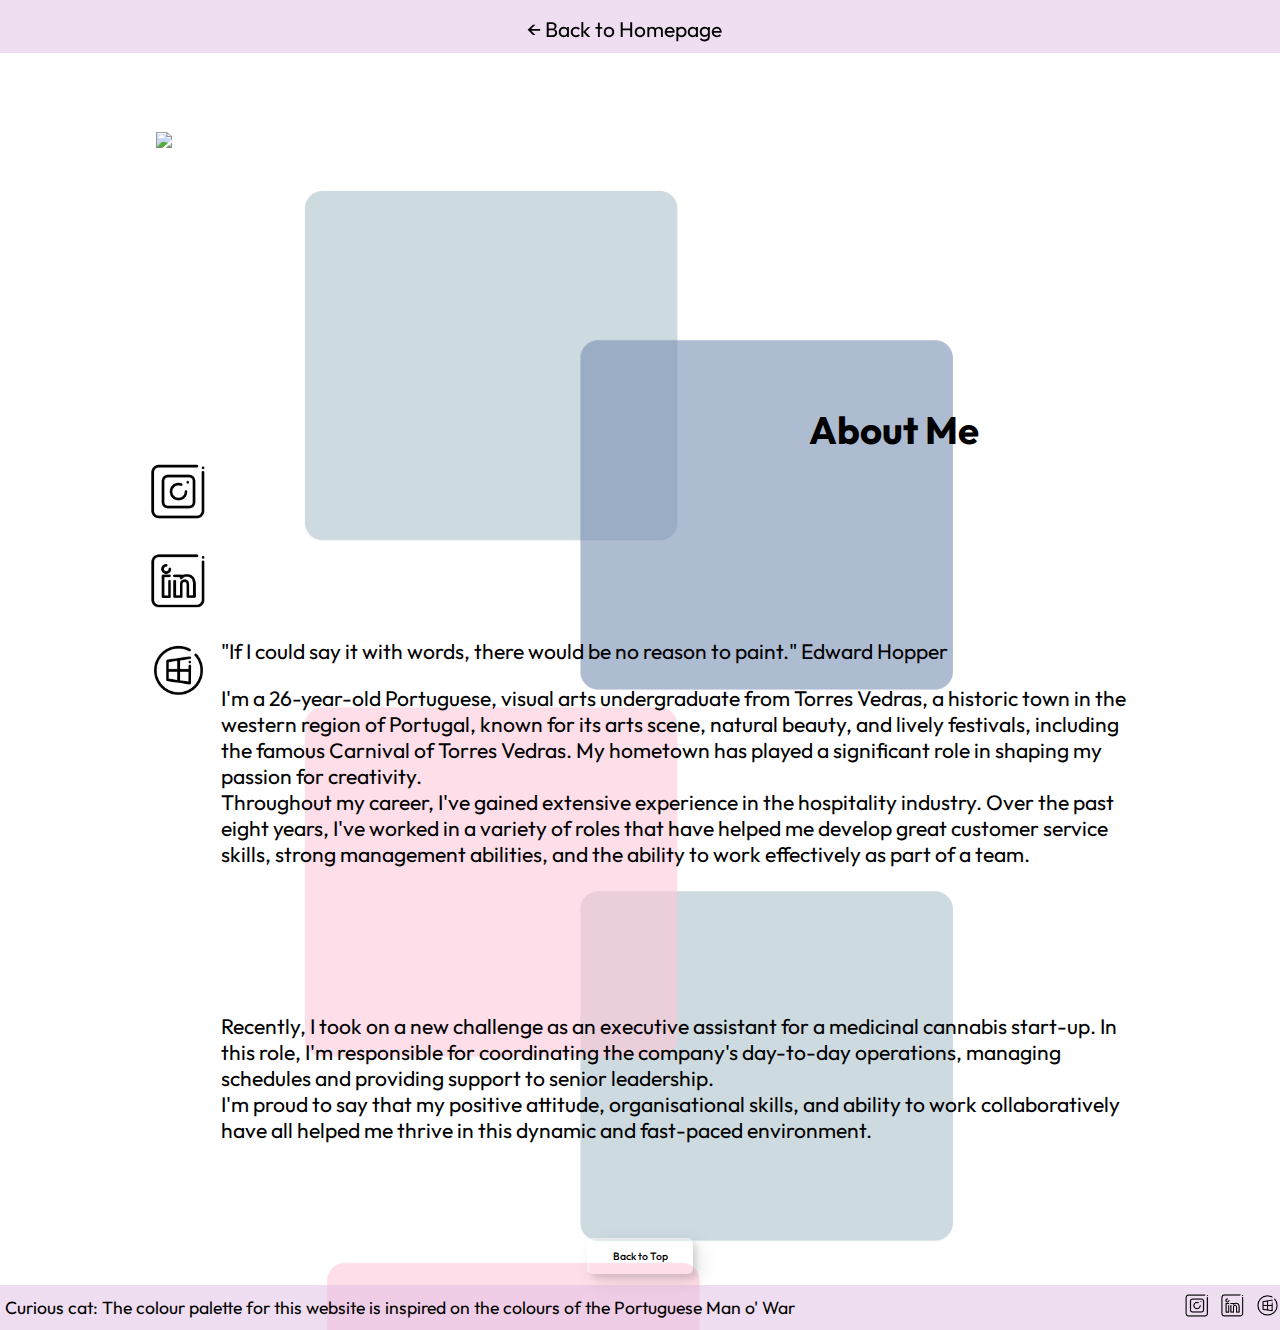
==== src/Pages/About me Page/index.html @ ce76421a "Initial Commit" ====
<!DOCTYPE html>
<html lang="en">
 <head>
    <meta charset="UTF-8">
    <meta http-equiv="X-UA-Compatible" content="IE=edge">
    <meta name="viewport" content="width=auto, initial-scale=1.0">
    <title>About Me-RL</title>
    <link rel="stylesheet" media="print" href="print.css">
    <link rel="stylesheet" href="style.css"/>
    <link rel="preconnect" href="https://fonts.googleapis.com">
    <link rel="preconnect" href="https://fonts.gstatic.com" crossorigin>
    <link href="https://fonts.googleapis.com/css2?family=Girassol&family=Outfit&display=swap" rel="stylesheet">
    <link rel="icon" href="./Assets/5254878_dangerous_invertebrate_jellyfish_marine_medusa_icon.png">
  </head>
 
    <body>

      <!--Header with scrolling Nav-->
  
     <header class="headerLandingPage">
        <nav class="navInsideHeader">
            <a class="aTagScrollToSection" href="/src/Pages/Landing Page/index.html"> &#8592; Back to Homepage</a> 
        </nav>
     </header>

      <!--Begining of Main content-->

     <main class="justifyAllPage">

         <!--Hero Image-->

           <div class="openingSection" id="openingSectionScroll">
           <h1 class="openingTitle">About Me</h1>
            <img class="openingImg" src="./Assets/MePic.png" />
            </div> 

        
         <!--WebDev Section-->
         <a id="WiTSection"></a>
          <section class="WiTSection">
           <main>
             <p>"If I could say it with words, there would be no reason to paint."  Edward Hopper</p> <p> 
              I'm a 26-year-old Portuguese, visual arts undergraduate from Torres Vedras, a historic town in the western region of Portugal,
              known for its arts scene, natural beauty, and lively festivals, including the famous Carnival of Torres Vedras.
              My hometown has played a significant role in shaping my passion for creativity.<br>
              Throughout my career, I've gained extensive experience in the hospitality industry. Over the past eight years, I've worked in a variety of roles that have helped me develop great customer service skills, strong management abilities, and the ability to work effectively as part of a team.
              </p>
            </main>
            <div class="icon-column">
              <a href="https://www.instagram.com/raqui_sl/" target="_blank"><img class="socialImg2" src="./Assets/InstagramIcon.png"/></a>
              <a href="https://www.linkedin.com/in/raquel-tavares-lopes/" target="_blank"><img class="socialImg2" src="./Assets/LinkedinIcon.png"/></a>
              <a href=mailto:raqueltavareslopes@outlook.com><img class="socialImg2" src="./Assets/EmailIcon.png"/></a>
            </div>
          </section>

          <!--WebDev Section-->
         <a id="WiTSection"></a>
         <section class="WiTSection">
          <main class="marg">
            <p>Recently, I took on a new challenge as an executive assistant for a medicinal cannabis start-up.
              In this role, I'm responsible for coordinating the company's day-to-day operations, managing schedules and providing support to senior leadership.
              <br>I'm proud to say that my positive attitude, organisational skills, and ability to work collaboratively have all helped me thrive in this dynamic and fast-paced environment.
              
           </main>
         </section>

         <!--Back to Top Button-->
         <button onclick="scrollToSection('openingSectionScroll')" class="custom-btn">Back to Top</button>
     </main>
    
     <!--Footer-->
     <footer>
        <p>Curious cat: The colour palette for this website is inspired on the colours of the Portuguese Man o' War</p>
        <div class="socials">
          <a href="https://www.instagram.com/raqui_sl/" target="_blank"><img class="socialImg" src="./Assets/InstagramIcon.png"/></a>
          <a href="https://www.linkedin.com/in/raquel-tavares-lopes/" target="_blank"><img class="socialImg" src="./Assets/LinkedinIcon.png"/></a>
          <a href=mailto:raqueltavareslopes@outlook.com><img class="socialImg" src="./Assets/EmailIcon.png"/> </a>
        </div>
     </footer>

     <!--Link JS-->
     <script type="text/javascript" defer src="/src/Pages/Landing Page/script.js"></script>

    </body>
</html>
---- src/Pages/About me Page/style.css ----
body{
  background-image: url(./Assets/Desktop\ -\ 1.png);
  background-size:cover;
  background-repeat: no-repeat;
  background-position: center;
  padding: 0;
  margin:0;
  font-family: 'outfit', sans-serif; 
  font-size:1.65vw; 
}


/*Header and Nav*/

.headerLandingPage{
  position:fixed;
  top:0;
  width: 100%;
  padding: 1em;
  height: 1em;
  background-color:rgb(224, 187, 228, 0.5);
  z-index: 1000;
  display: grid;
  grid-template-columns: repeat(3, auto);
  justify-content: center;
  align-items: center;
  padding: 1rem;
}

.navInsideHeader{
      display: grid;
      grid-template-columns: repeat(3, auto);
      gap: 2rem;
      justify-content: center;
      align-items: center;
    
}

.aTagScrollToSection{
  text-decoration: none;
  cursor:pointer!important;
  color: #000;
}

/*All Pager Grid and Flex*/

.justifyAllPage{
display: grid;
grid-template-columns: repeat(3, 1fr);
grid-gap: 10px;
margin: 0.5em;
display:flex;
flex-direction: column;
align-items: center;
justify-content: center;
float:inline-end;
min-height: 100vh;

}

/*Hero Image and Title*/


.openingSection{
  position:relative;
  width:80%;
  padding:1em;
  display: flex;
  flex-direction: row-reverse;
  align-items: flex-end;
  justify-content: flex-end;
}

.openingTitle{
  font-size: 3vw;
  position: absolute;
  top:70%;
  left:60%;
  z-index: -1;
  margin: 0 0 0 4rem;

}

.openingImg{
  height: 20em;
  margin:10% 20px 0 20px;
 z-index: -2;
 position: relative;
}



/*Design Section*/


.designSection{
  width:80%;
  display:flex;
  flex-direction: row;
  align-items: center;
  justify-content: space-between;
  margin: 0 5% 1em 1em;
}

.designSectionButton{
  height:30em;
}


/*WebDev Section*/

.WiTSection{
  width:80%;
  display:flex;
  flex-direction: row-reverse;
  align-items: center;
  justify-content: space-between;
  margin: 1em 1em 5% 1em;
}

.WiTButton{
  height:30em;
}


/*About Me Section*/


.aboutMeSection{
  width:80%;
  display:flex;
  flex-direction: row;
  align-items: center;
  justify-content: space-between;
  margin: 1em 1em 5% 1em;
}

.aboutMeButton{
  height:30em;
}

/*Back to Top*/

.custom-btn {
width: 10em;
height: 3.5em;
color: black;
border-radius: 5px;
padding: 10px 25px;
font-size: 50%;
font-family: 'outfit', sans-serif; 
font-weight: 500;
background: transparent;
cursor: pointer;
transition: all 0.3s ease;
position: relative;
display: inline-block;
 box-shadow:inset 2px 2px 2px 0px rgba(255,255,255,.5),
 7px 7px 20px 0px rgba(0,0,0,.1),
 4px 4px 5px 0px rgba(0,0,0,.1);
outline: none;
border: none;

}

.custom-btn:before {
height: 0%;
width: 2px;
}

.custom-btn:hover {
box-shadow:  4px 4px 6px 0 rgba(255,255,255,.5),
            -4px -4px 6px 0 rgba(116, 125, 136, .5), 
            inset -4px -4px 6px 0 rgba(255,255,255,.2),
            inset 4px 4px 6px 0 rgba(0, 0, 0, .4); 
}

/*footer*/

footer{
font-size: smaller;
bottom:0;
margin-top:auto;
width:100%;
height: 2em;
padding:5px;
margin:10% 0 0 0;
background-color:rgb(224, 187, 228, 0.5);
display:flex;
flex-direction: row;
align-items: center;
justify-content: space-between;
}
.socialImg2{
  height: 4em;
  transform: translateY(-8em);
  }
.socialImg{
height: 2em;
}
.socials{
display:flex;
justify-content: space-around;
}


/*Media Queries*/

@media only screen and (max-width: 768px) {
  nav {
    flex-direction: column;
    justify-content: center;
    align-items: center;
  }
  nav {
    flex-direction: column;
    align-items: center;
  }
  nav {
    margin: 10px 0;
  }

  body{
      font-size:2.5vw;
  }

  .justifyAllPage {
      grid-template-columns: repeat(2, 1fr);
  }

  .custom-btn{
      display:none;
  }  

  .socialImg2{
    transform: translateY(-5em);
    }

}

.marg{
  margin-left: 4em;
}


 
  
  .icon-column {
    grid-area: "menu";
    display: flex;
    flex-direction: column;
    align-items: flex-start;
    justify-content: flex-start;
  }
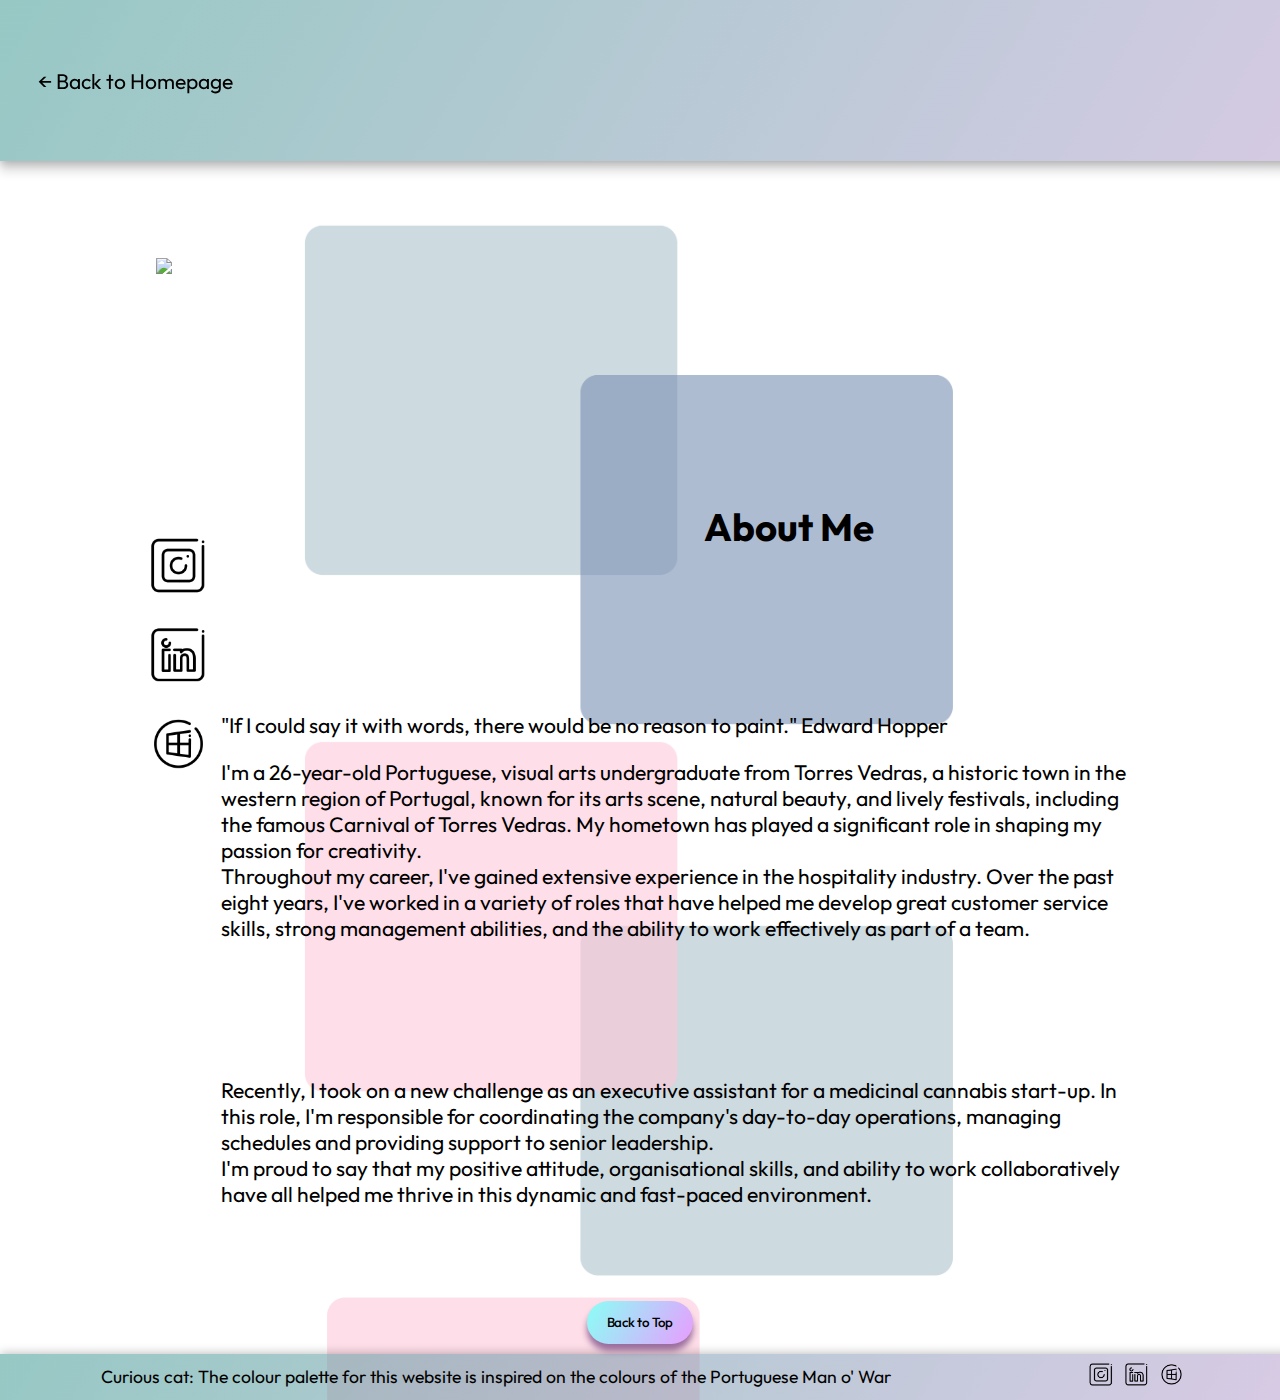
==== commit 5d09c66d: "New Header & Footer" ====
--- a/src/Pages/About me Page/index.html
+++ b/src/Pages/About me Page/index.html
@@ -1,85 +1,98 @@
 <!DOCTYPE html>
 <html lang="en">
- <head>
-    <meta charset="UTF-8">
-    <meta http-equiv="X-UA-Compatible" content="IE=edge">
-    <meta name="viewport" content="width=auto, initial-scale=1.0">
-    <title>About Me-RL</title>
-    <link rel="stylesheet" media="print" href="print.css">
-    <link rel="stylesheet" href="style.css"/>
-    <link rel="preconnect" href="https://fonts.googleapis.com">
-    <link rel="preconnect" href="https://fonts.gstatic.com" crossorigin>
-    <link href="https://fonts.googleapis.com/css2?family=Girassol&family=Outfit&display=swap" rel="stylesheet">
-    <link rel="icon" href="./Assets/5254878_dangerous_invertebrate_jellyfish_marine_medusa_icon.png">
-  </head>
- 
-    <body>
 
-      <!--Header with scrolling Nav-->
-  
-     <header class="headerLandingPage">
-        <nav class="navInsideHeader">
-            <a class="aTagScrollToSection" href="/src/Pages/Landing Page/index.html"> &#8592; Back to Homepage</a> 
-        </nav>
-     </header>
+<head>
+  <meta charset="UTF-8">
+  <meta http-equiv="X-UA-Compatible" content="IE=edge">
+  <meta name="viewport" content="width=auto, initial-scale=1.0">
+  <title>About Me-RL</title>
+  <link rel="stylesheet" media="print" href="print.css">
+  <link rel="stylesheet" href="style.css" />
+  <link rel="preconnect" href="https://fonts.googleapis.com">
+  <link rel="preconnect" href="https://fonts.gstatic.com" crossorigin>
+  <link href="https://fonts.googleapis.com/css2?family=Girassol&family=Outfit&display=swap" rel="stylesheet">
+  <link rel="icon" href="./Assets/5254878_dangerous_invertebrate_jellyfish_marine_medusa_icon.png">
+</head>
 
-      <!--Begining of Main content-->
+<body>
 
-     <main class="justifyAllPage">
+  <!--Header with back home-->
 
-         <!--Hero Image-->
+  <header class="header">
+   
+      <a class="backHome" href="/src/Pages/Landing Page/index.html"> &#8592; Back to Homepage</a>
 
-           <div class="openingSection" id="openingSectionScroll">
-           <h1 class="openingTitle">About Me</h1>
-            <img class="openingImg" src="./Assets/MePic.png" />
-            </div> 
+  </header>
 
-        
-         <!--WebDev Section-->
-         <a id="WiTSection"></a>
-          <section class="WiTSection">
-           <main>
-             <p>"If I could say it with words, there would be no reason to paint."  Edward Hopper</p> <p> 
-              I'm a 26-year-old Portuguese, visual arts undergraduate from Torres Vedras, a historic town in the western region of Portugal,
-              known for its arts scene, natural beauty, and lively festivals, including the famous Carnival of Torres Vedras.
-              My hometown has played a significant role in shaping my passion for creativity.<br>
-              Throughout my career, I've gained extensive experience in the hospitality industry. Over the past eight years, I've worked in a variety of roles that have helped me develop great customer service skills, strong management abilities, and the ability to work effectively as part of a team.
-              </p>
-            </main>
-            <div class="icon-column">
-              <a href="https://www.instagram.com/raqui_sl/" target="_blank"><img class="socialImg2" src="./Assets/InstagramIcon.png"/></a>
-              <a href="https://www.linkedin.com/in/raquel-tavares-lopes/" target="_blank"><img class="socialImg2" src="./Assets/LinkedinIcon.png"/></a>
-              <a href=mailto:raqueltavareslopes@outlook.com><img class="socialImg2" src="./Assets/EmailIcon.png"/></a>
-            </div>
-          </section>
+  <!--Begining of Main content-->
 
-          <!--WebDev Section-->
-         <a id="WiTSection"></a>
-         <section class="WiTSection">
-          <main class="marg">
-            <p>Recently, I took on a new challenge as an executive assistant for a medicinal cannabis start-up.
-              In this role, I'm responsible for coordinating the company's day-to-day operations, managing schedules and providing support to senior leadership.
-              <br>I'm proud to say that my positive attitude, organisational skills, and ability to work collaboratively have all helped me thrive in this dynamic and fast-paced environment.
-              
-           </main>
-         </section>
+  <main class="justifyAllPage">
 
-         <!--Back to Top Button-->
-         <button onclick="scrollToSection('openingSectionScroll')" class="custom-btn">Back to Top</button>
-     </main>
+    <!--Hero Image-->
+
+    <div class="openingSection" id="openingSectionScroll">
+      <h1 class="openingTitle">About Me</h1>
+      <img class="openingImg" src="./Assets/MePic.png" />
+    </div>
+
+
+    <!--First Paragraph-->
     
-     <!--Footer-->
-     <footer>
-        <p>Curious cat: The colour palette for this website is inspired on the colours of the Portuguese Man o' War</p>
-        <div class="socials">
-          <a href="https://www.instagram.com/raqui_sl/" target="_blank"><img class="socialImg" src="./Assets/InstagramIcon.png"/></a>
-          <a href="https://www.linkedin.com/in/raquel-tavares-lopes/" target="_blank"><img class="socialImg" src="./Assets/LinkedinIcon.png"/></a>
-          <a href=mailto:raqueltavareslopes@outlook.com><img class="socialImg" src="./Assets/EmailIcon.png"/> </a>
-        </div>
-     </footer>
+    <section class="thePs">
+      <main>
+        <p>"If I could say it with words, there would be no reason to paint." Edward Hopper</p>
+        <p>
+          I'm a 26-year-old Portuguese, visual arts undergraduate from Torres Vedras, a historic town in the western
+          region of Portugal,
+          known for its arts scene, natural beauty, and lively festivals, including the famous Carnival of Torres
+          Vedras.
+          My hometown has played a significant role in shaping my passion for creativity.<br>
+          Throughout my career, I've gained extensive experience in the hospitality industry. Over the past eight years,
+          I've worked in a variety of roles that have helped me develop great customer service skills, strong management
+          abilities, and the ability to work effectively as part of a team.
+        </p>
+      </main>
+      <div class="icon-column">
+        <a href="https://www.instagram.com/raqui_sl/" target="_blank"><img class="socialImg2"
+            src="./Assets/InstagramIcon.png" /></a>
+        <a href="https://www.linkedin.com/in/raquel-tavares-lopes/" target="_blank"><img class="socialImg2"
+            src="./Assets/LinkedinIcon.png" /></a>
+        <a href=mailto:raqueltavareslopes@outlook.com><img class="socialImg2" src="./Assets/EmailIcon.png" /></a>
+      </div>
+    </section>
 
-     <!--Link JS-->
-     <script type="text/javascript" defer src="/src/Pages/Landing Page/script.js"></script>
+    <!--WebDev Section-->
+    
+    <section class="thePs">
+      <main class="marg">
+        <p>Recently, I took on a new challenge as an executive assistant for a medicinal cannabis start-up.
+          In this role, I'm responsible for coordinating the company's day-to-day operations, managing schedules and
+          providing support to senior leadership.
+          <br>I'm proud to say that my positive attitude, organisational skills, and ability to work collaboratively
+          have all helped me thrive in this dynamic and fast-paced environment.
 
-    </body>
+      </main>
+    </section>
+
+    <!--Back to Top Button-->
+    <button onclick="scrollToSection('openingSectionScroll')" class="button">Back to Top</button>
+  </main>
+
+  <!--Footer-->
+  <footer>
+    <p>Curious cat: The colour palette for this website is inspired on the colours of the Portuguese Man o' War</p>
+    <div class="socials">
+      <a href="https://www.instagram.com/raqui_sl/" target="_blank"><img class="socialImg"
+          src="./Assets/InstagramIcon.png" /></a>
+      <a href="https://www.linkedin.com/in/raquel-tavares-lopes/" target="_blank"><img class="socialImg"
+          src="./Assets/LinkedinIcon.png" /></a>
+      <a href=mailto:raqueltavareslopes@outlook.com><img class="socialImg" src="./Assets/EmailIcon.png" /> </a>
+    </div>
+  </footer>
+
+  <!--Link JS-->
+  <script type="text/javascript" defer src="/src/Pages/Landing Page/script.js"></script>
+
+</body>
+
 </html>--- a/src/Pages/About me Page/style.css
+++ b/src/Pages/About me Page/style.css
@@ -1,256 +1,225 @@
-body{
+body {
   background-image: url(./Assets/Desktop\ -\ 1.png);
-  background-size:cover;
+  background-size: 100%;
   background-repeat: no-repeat;
   background-position: center;
-  padding: 0;
-  margin:0;
-  font-family: 'outfit', sans-serif; 
-  font-size:1.65vw; 
-}
-
+  margin: 0%;
+  padding: 0%;
+  width: 100%;
+  height: 100%;
+  font-family: 'outfit', sans-serif;
+  font-size: 1.65vw;
+  max-width: 100%;
+}
+
+
+:root {
+  --blue: rgb(138, 255, 245);
+  --pink: #e89dff;
+  --blue2: rgba(47, 146, 138, 0.5);
+  --pink2: rgba(177, 150, 202, 0.5);
+}
 
 /*Header and Nav*/
 
-.headerLandingPage{
-  position:fixed;
-  top:0;
+
+.header {
+  position: fixed;
+  top: 0;
   width: 100%;
-  padding: 1em;
-  height: 1em;
-  background-color:rgb(224, 187, 228, 0.5);
+  height: 4em;
+  background-image: linear-gradient(120deg, var(--blue2), var(--pink2));
   z-index: 1000;
   display: grid;
   grid-template-columns: repeat(3, auto);
+  justify-content: space-between;
+  align-items: center;
+  padding: 3%;
+  box-shadow: 0 0 10px 0 rgba(0, 0, 0, 0.3), 0 10px 10px 0 rgba(0, 0, 0, 0.15);
+}
+
+
+.backHome {
+  text-decoration: none;
+  cursor: pointer !important;
+  color: black;
+}
+
+/*All Pager Grid and Flex*/
+
+.justifyAllPage {
+  display: grid;
+  grid-template-columns: repeat(3, 1fr);
+  grid-gap: 10px;
+  margin: 0.5em;
+  display: flex;
+  flex-direction: column;
+  align-items: center;
   justify-content: center;
-  align-items: center;
-  padding: 1rem;
-}
-
-.navInsideHeader{
-      display: grid;
-      grid-template-columns: repeat(3, auto);
-      gap: 2rem;
-      justify-content: center;
-      align-items: center;
-    
-}
-
-.aTagScrollToSection{
-  text-decoration: none;
-  cursor:pointer!important;
-  color: #000;
-}
-
-/*All Pager Grid and Flex*/
-
-.justifyAllPage{
-display: grid;
-grid-template-columns: repeat(3, 1fr);
-grid-gap: 10px;
-margin: 0.5em;
-display:flex;
-flex-direction: column;
-align-items: center;
-justify-content: center;
-float:inline-end;
-min-height: 100vh;
+  float: inline-end;
+  min-height: 100vh;
 
 }
 
 /*Hero Image and Title*/
 
 
-.openingSection{
-  position:relative;
-  width:80%;
-  padding:1em;
+.openingSection {
+  margin: 10% 0 0 0;
+  position: relative;
+  width: 80%;
+  padding: 1em;
   display: flex;
   flex-direction: row-reverse;
   align-items: flex-end;
   justify-content: flex-end;
 }
 
-.openingTitle{
+.openingTitle {
   font-size: 3vw;
   position: absolute;
-  top:70%;
-  left:60%;
+  top: 70%;
+  left: 50%;
   z-index: -1;
   margin: 0 0 0 4rem;
 
 }
 
-.openingImg{
-  height: 20em;
-  margin:10% 20px 0 20px;
- z-index: -2;
- position: relative;
-}
-
-
-
-/*Design Section*/
-
-
-.designSection{
-  width:80%;
-  display:flex;
-  flex-direction: row;
-  align-items: center;
-  justify-content: space-between;
-  margin: 0 5% 1em 1em;
-}
-
-.designSectionButton{
-  height:30em;
-}
-
-
-/*WebDev Section*/
-
-.WiTSection{
-  width:80%;
-  display:flex;
+.openingImg {
+  height: 18em;
+  margin: 10% 20px 0 20px;
+  z-index: -2;
+  position: relative;
+}
+
+
+
+
+
+/*secondP*/
+
+.thePs {
+  width: 80%;
+  display: flex;
   flex-direction: row-reverse;
   align-items: center;
   justify-content: space-between;
   margin: 1em 1em 5% 1em;
 }
 
-.WiTButton{
-  height:30em;
-}
-
-
-/*About Me Section*/
-
-
-.aboutMeSection{
-  width:80%;
-  display:flex;
+
+.button {
+  font-family: 'outfit', sans-serif;
+  font-weight: 500;
+  letter-spacing: -0.025em;
+  background-image: linear-gradient(120deg, var(--blue), var(--pink));
+  background-size: 100%;
+  padding: 1em 1.5em;
+  border-radius: 2em;
+  border: none;
+  box-shadow: 0 0.5em 0.5em rgba(57, 0, 83, 0.5);
+  cursor: pointer;
+
+}
+
+.button:hover {
+  font-family: 'outfit', sans-serif;
+  font-weight: 500;
+  letter-spacing: -0.025em;
+  background-image: linear-gradient(90deg, var(--blue), var(--pink));
+  background-size: 100%;
+  padding: 1em 1.5em;
+  border-radius: 2em;
+  border: none;
+  box-shadow: 0 0.5em 0.5em rgba(12, 13, 110, 0.5);
+  cursor: pointer;
+}
+
+.button:active {
+  font-family: 'outfit', sans-serif;
+  font-weight: 500;
+  letter-spacing: -0.025em;
+  background-image: linear-gradient(90deg, var(--blue), var(--pink));
+  background-size: 100%;
+  padding: 1em 1.5em;
+  border-radius: 2em;
+  border: none;
+  box-shadow: 0 0.6em 0.6em rgba(12, 13, 110, 0.5);
+  cursor: pointer;
+  transform: translateY(2px);
+}
+
+/*footer*/
+
+footer {
+  max-width: 100%;
+  font-size: smaller;
+  bottom: 0;
+  margin-top: auto;
+  width: 100%;
+  height: 2em;
+  padding: 5px;
+  margin: 0;
+  background-image: linear-gradient(120deg, var(--blue2), var(--pink2));
+  display: flex;
   flex-direction: row;
   align-items: center;
-  justify-content: space-between;
-  margin: 1em 1em 5% 1em;
-}
-
-.aboutMeButton{
-  height:30em;
-}
-
-/*Back to Top*/
-
-.custom-btn {
-width: 10em;
-height: 3.5em;
-color: black;
-border-radius: 5px;
-padding: 10px 25px;
-font-size: 50%;
-font-family: 'outfit', sans-serif; 
-font-weight: 500;
-background: transparent;
-cursor: pointer;
-transition: all 0.3s ease;
-position: relative;
-display: inline-block;
- box-shadow:inset 2px 2px 2px 0px rgba(255,255,255,.5),
- 7px 7px 20px 0px rgba(0,0,0,.1),
- 4px 4px 5px 0px rgba(0,0,0,.1);
-outline: none;
-border: none;
-
-}
-
-.custom-btn:before {
-height: 0%;
-width: 2px;
-}
-
-.custom-btn:hover {
-box-shadow:  4px 4px 6px 0 rgba(255,255,255,.5),
-            -4px -4px 6px 0 rgba(116, 125, 136, .5), 
-            inset -4px -4px 6px 0 rgba(255,255,255,.2),
-            inset 4px 4px 6px 0 rgba(0, 0, 0, .4); 
-}
-
-/*footer*/
-
-footer{
-font-size: smaller;
-bottom:0;
-margin-top:auto;
-width:100%;
-height: 2em;
-padding:5px;
-margin:10% 0 0 0;
-background-color:rgb(224, 187, 228, 0.5);
-display:flex;
-flex-direction: row;
-align-items: center;
-justify-content: space-between;
-}
-.socialImg2{
+  justify-content: space-around;
+  box-shadow: 0 0 10px 0 rgba(0, 0, 0, 0.3), 0 10px 10px 0 rgba(0, 0, 0, 0.15);
+}
+
+.socialImg {
+  height: 2em;
+}
+
+.socials {
+  display: flex;
+  justify-content: space-around;
+}
+
+.socialImg2 {
   height: 4em;
   transform: translateY(-8em);
-  }
-.socialImg{
-height: 2em;
-}
-.socials{
-display:flex;
-justify-content: space-around;
-}
-
+}
+
+.marg {
+  margin-left: 4em;
+}
+
+
+
+.icon-column {
+  grid-area: "menu";
+  display: flex;
+  flex-direction: column;
+  align-items: flex-start;
+  justify-content: flex-start;
+}
 
 /*Media Queries*/
 
 @media only screen and (max-width: 768px) {
-  nav {
-    flex-direction: column;
-    justify-content: center;
-    align-items: center;
-  }
-  nav {
-    flex-direction: column;
-    align-items: center;
-  }
-  nav {
-    margin: 10px 0;
-  }
-
-  body{
-      font-size:2.5vw;
+
+
+  body {
+    font-size: small;
   }
 
   .justifyAllPage {
-      grid-template-columns: repeat(2, 1fr);
-  }
-
-  .custom-btn{
-      display:none;
-  }  
-
-  .socialImg2{
+    grid-template-columns: repeat(2, 1fr);
+  }
+
+  .custom-btn {
+    display: none;
+  }
+
+  .socialImg2 {
     transform: translateY(-5em);
-    }
-
-}
-
-.marg{
-  margin-left: 4em;
-}
-
-
- 
-  
-  .icon-column {
-    grid-area: "menu";
-    display: flex;
-    flex-direction: column;
-    align-items: flex-start;
-    justify-content: flex-start;
-  }
-
- +  }
+
+  .button {
+    size: 20%;
+    font-size: x-small;
+  }
+
+}